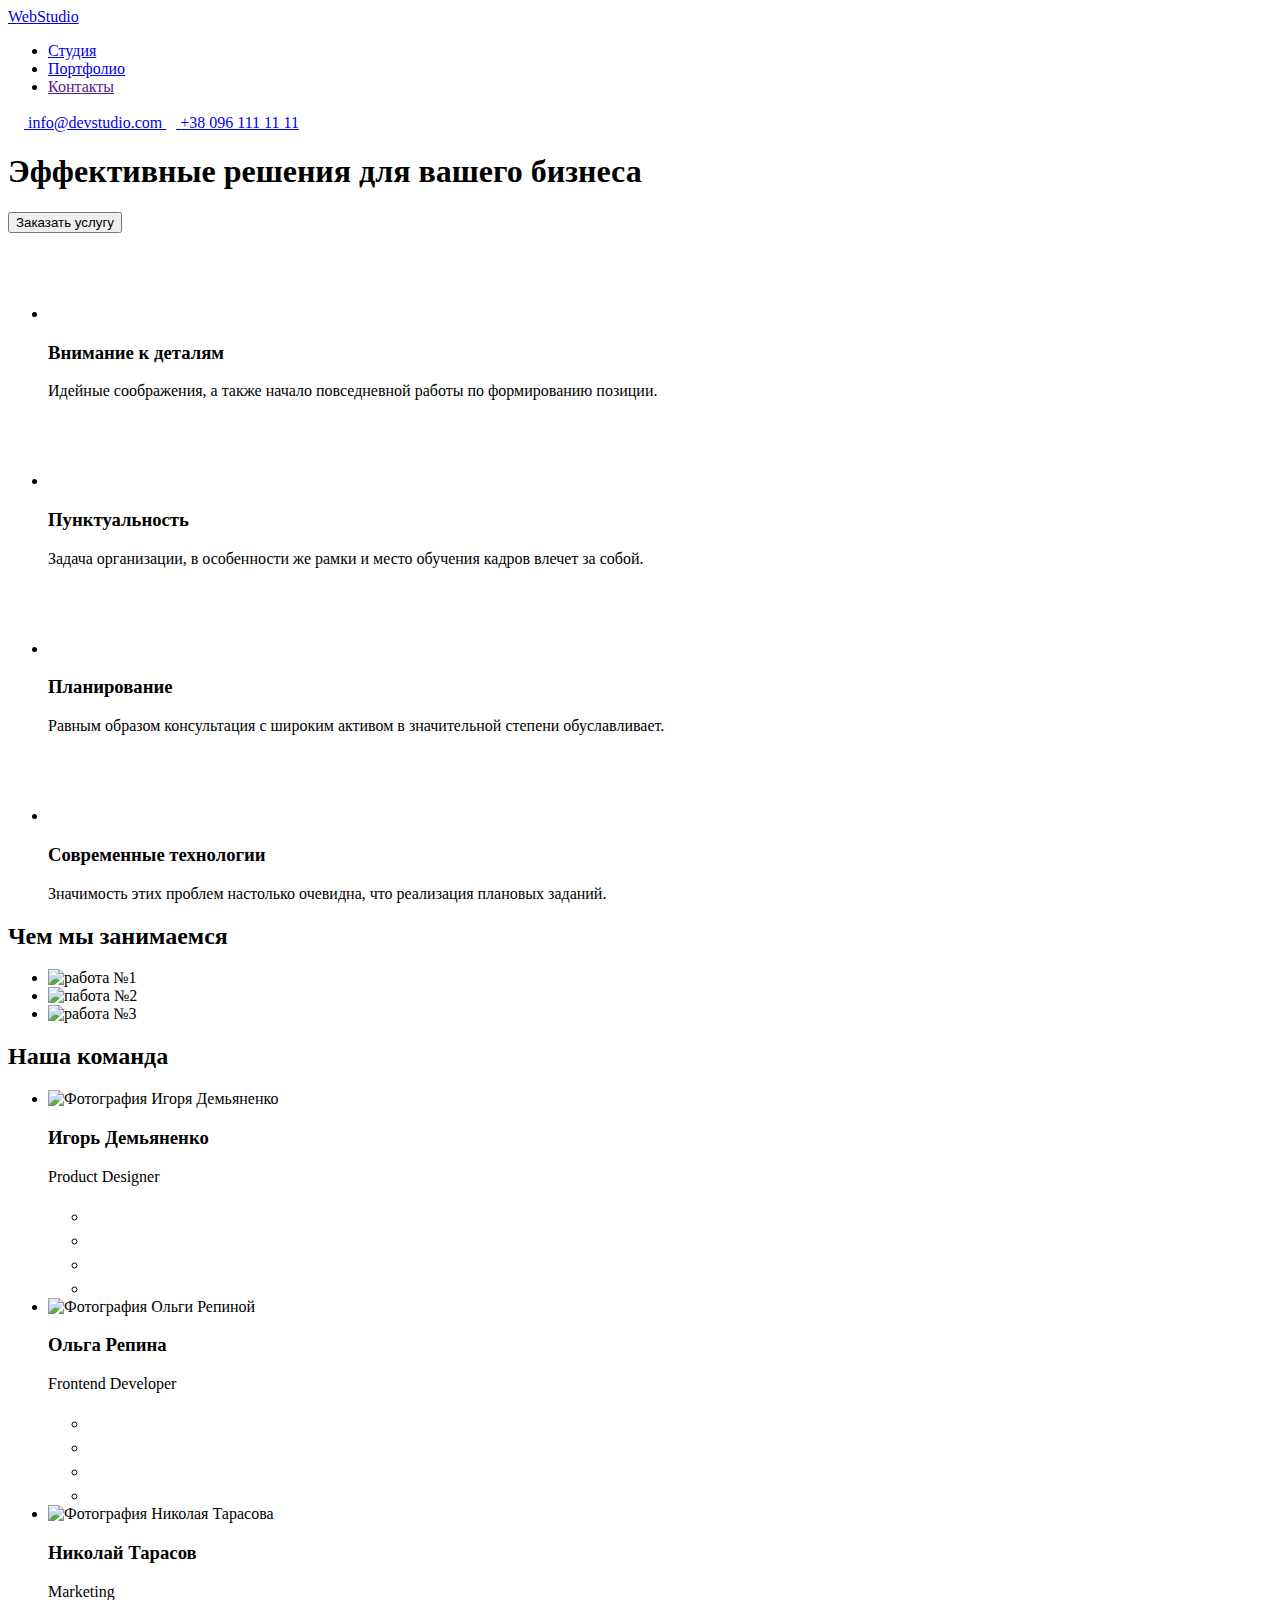
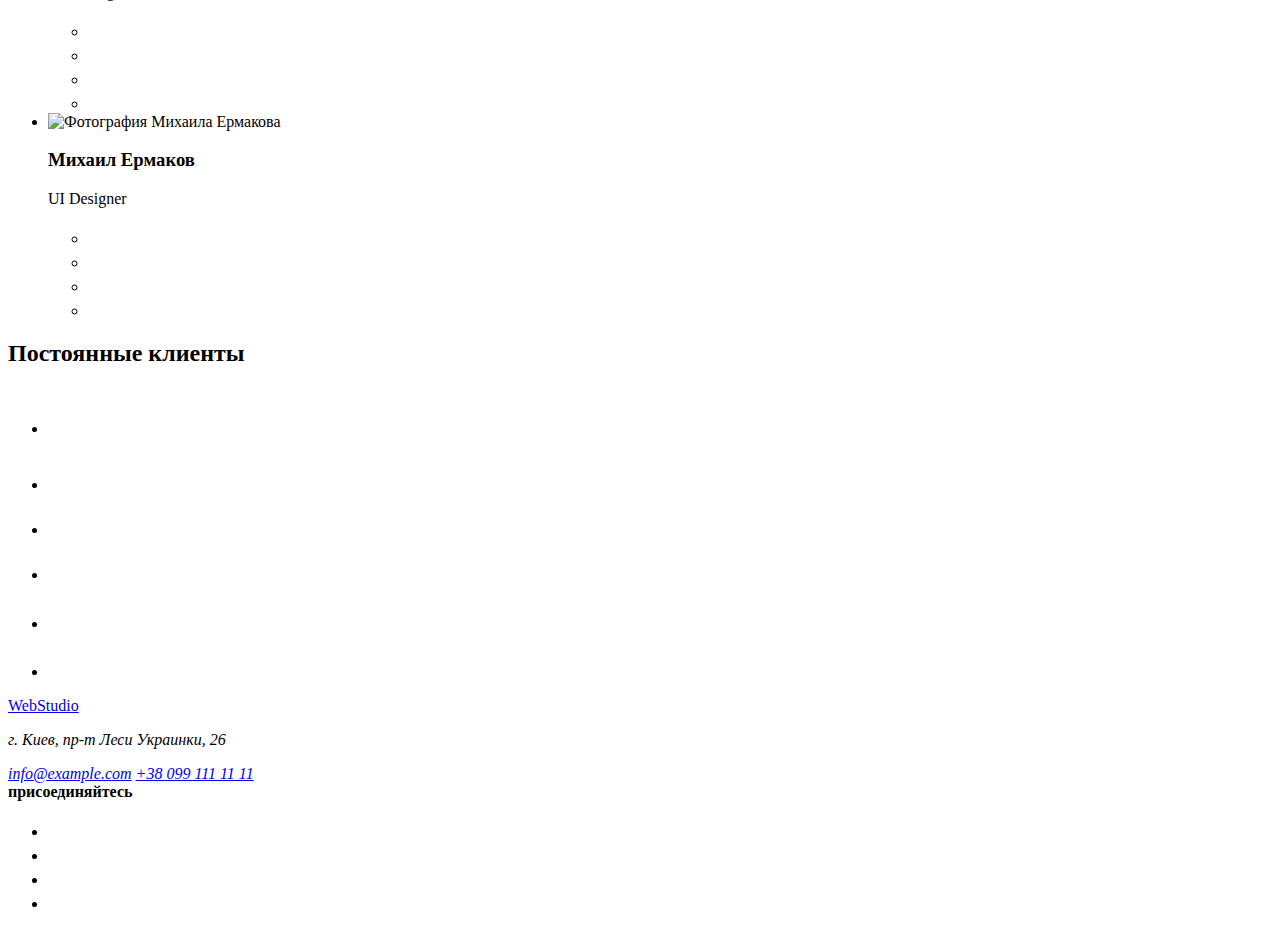
==== index.html @ c62db78a "Add files via upload" ====
<!DOCTYPE html>
<html lang="en">
<head>
    <meta charset="UTF-8">
    <meta http-equiv="X-UA-Compatible" content="IE=edge">
    <meta name="viewport" content="width=device-width, initial-scale=1.0">
    <title>WebStudio</title>
    <link rel="stylesheet" href="https://fonts.googleapis.com/css2?family=Raleway:wght@700&family=Roboto:wght@400;500;700;900&display=swap" >
    <link rel="stylesheet" href="https://cdnjs.cloudflare.com/ajax/libs/modern-normalize/1.1.0/modern-normalize.min.css" integrity="sha512-wpPYUAdjBVSE4KJnH1VR1HeZfpl1ub8YT/NKx4PuQ5NmX2tKuGu6U/JRp5y+Y8XG2tV+wKQpNHVUX03MfMFn9Q==" crossorigin="anonymous" referrerpolicy="no-referrer" />
    <link rel="stylesheet" href="./css/style.css">
</head>
<body>
  <header>
      <div class="border">
        <div class="container header-flex">
          <a href="./index.html" class="logo"><span>Web</span>Studio</a>
          <nav class="navi">
            <ul class="site-nav list">
              <li class="item"><a href="./index.html" class="link current">Студия</a></li>
              <li class="item"><a href="./portfolio.html">Портфолио</a></li>
              <li class="item"><a href="">Контакты</a></li>
            </ul>
          </nav>
          <div class="address">
              <a class="item" href="mailto:info@devstudio.com">
                <svg class="icon" width="16px" height="12px">
                  <use href="./images/symbol-defs.svg#envelope"></use>
                </svg>
                info@devstudio.com
              </a>
              <a class="item" href="tel:+380961111111">
                <svg class="icon" width="10px" height="16px">
                  <use href="./images/symbol-defs.svg#smartphone"></use>
                </svg>
                +38 096 111 11 11
              </a>
          </div>
         </div>
      </div>
  </header>

    <main>
      <section class="hero">
        <h1 class="hero-title">Эффективные решения для вашего бизнеса</h1>
        <button type="button" class="button">Заказать услугу</button>
      </section>
        <section class="section feature">
         <div class="container">
          <h2 class="section-title" hidden>Особенности</h2>
          <ul class="feature list">
            <li>
              <div class="feature-icons">
                <svg width="70" height="70"  >
                  <use href="./images/symbol-defs.svg#antenna" ></use>
                </svg>
              </div>
              <h3>Внимание к деталям</h3>
              <p>Идейные соображения, а также начало повседневной работы по формированию позиции.</p>
            </li>
            <li>
              <div class="feature-icons">
                <svg width="70" height="70"  >
                  <use href="./images/symbol-defs.svg#clock" ></use>
                </svg>
              </div>
              <h3>Пунктуальность</h3>
              <p>Задача организации, в особенности же рамки и место обучения кадров влечет за собой.</p>
            </li>
            <li>
              <div class="feature-icons">
                <svg width="70" height="70"  >
                  <use href="./images/symbol-defs.svg#diagram" ></use>
                </svg>
              </div>
              <h3>Планирование</h3>
              <p>Равным образом консультация с широким активом в значительной степени обуславливает.</p>
            </li>
            <li>
              <div class="feature-icons">
                <svg width="70" height="70"  >
                  <use href="./images/symbol-defs.svg#astronaut" ></use>
                </svg>
              </div>
              <h3>Современные технологии</h3>
              <p>Значимость этих проблем настолько очевидна, что реализация плановых заданий.</p>
            </li>
           </ul>
         </div>
      </section>
        <section class="section-work">
        <div class="container">
          <h2 class="section-title">Чем мы занимаемся</h2>
        <ul class="list work">
          <li><img src="./images/img1.jpg" alt="работа №1" width="370"></li>
          <li><img src="./images/img2.jpg" alt="пабота №2" width="370"></li>
          <li><img src="./images/img3.jpg" alt="работа №3" width="370"></li>
        </ul>
        </div>
      </section>
        <section class="section-team">
          <div class="container">
            <h2 class="section-title">Наша команда</h2>
        <ul class="team list">
          <li class="team-shadow">
            <img src="./images/imgИгорь.jpg" alt="Фотография Игоря Демьяненко" width="270" >
             <div class="holder">
                <h3>Игорь Демьяненко</h3>
                <p>Product Designer</p>
                <ul class="nav-icons">
                    <li class="nav-li">
                      <a class="nav-a" href="#">
                        <svg width="20px" height="20px">
                          <use href="./images/symbol-defs.svg#instagram"></use>
                        </svg>
                      </a>
                    </li>
                    <li class="nav-li">
                      <a class="nav-a" href="#">
                        <svg width="20px" height="20px">
                          <use href="./images/symbol-defs.svg#twitter"></use>
                        </svg>
                      </a>
                    </li>
                    <li class="nav-li">
                      <a class="nav-a" href="#">
                        <svg width="20px" height="20px">
                          <use href="./images/symbol-defs.svg#facebook"></use>
                        </svg>
                      </a>
                    </li>
                    <li class="nav-li">
                      <a class="nav-a" href="">
                        <svg width="20px" height="20px">
                          <use href="./images/symbol-defs.svg#linkedin"></use>
                        </svg>
                      </a>
                    </li>
                </ul>
            </div>
          </li>
          <li class="team-shadow">
            <img src="./images/imgОльга.jpg" alt="Фотография Ольги Репиной" width="270" >
              <div class="holder">
                <h3>Ольга Репина</h3>
                <p>Frontend Developer</p>
                <ul class="nav-icons">
                  <li class="nav-li">
                    <a class="nav-a" href="#">
                      <svg width="20px" height="20px">
                        <use href="./images/symbol-defs.svg#instagram"></use>
                      </svg>
                    </a>
                  </li>
                  <li class="nav-li">
                    <a class="nav-a" href="#">
                      <svg width="20px" height="20px">
                        <use href="./images/symbol-defs.svg#twitter"></use>
                      </svg>
                    </a>
                  </li>
                  <li class="nav-li">
                    <a class="nav-a" href="#">
                      <svg width="20px" height="20px">
                        <use href="./images/symbol-defs.svg#facebook"></use>
                      </svg>
                    </a>
                  </li>
                  <li class="nav-li">
                    <a class="nav-a" href="">
                      <svg width="20px" height="20px">
                        <use href="./images/symbol-defs.svg#linkedin"></use>
                      </svg>
                    </a>
                  </li>
              </ul>
              </div>
          </li>
          <li class="team-shadow">
            <img src="./images/imgНиколай.jpg" alt="Фотография Николая Тарасова" width="270" >
              <div class="holder">
                <h3>Николай Тарасов</h3>
                <p>Marketing</p>
                <ul class="nav-icons">
                  <li class="nav-li">
                    <a class="nav-a" href="#">
                      <svg width="20px" height="20px">
                        <use href="./images/symbol-defs.svg#instagram"></use>
                      </svg>
                    </a>
                  </li>
                  <li class="nav-li">
                    <a class="nav-a" href="#">
                      <svg width="20px" height="20px">
                        <use href="./images/symbol-defs.svg#twitter"></use>
                      </svg>
                    </a>
                  </li>
                  <li class="nav-li">
                    <a class="nav-a" href="#">
                      <svg width="20px" height="20px">
                        <use href="./images/symbol-defs.svg#facebook"></use>
                      </svg>
                    </a>
                  </li>
                  <li class="nav-li">
                    <a class="nav-a" href="">
                      <svg width="20px" height="20px">
                        <use href="./images/symbol-defs.svg#linkedin"></use>
                      </svg>
                    </a>
                  </li>
              </ul>
              </div>
          </li>
          <li class="team-shadow">
            <img src="./images/imgМихаил.jpg" alt="Фотография Михаила Ермакова" width="270" >
              <div class="holder">
                <h3>Михаил Ермаков</h3>
                <p>UI Designer</p>
                <ul class="nav-icons">
                  <li class="nav-li">
                    <a class="nav-a" href="#">
                      <svg width="20px" height="20px">
                        <use href="./images/symbol-defs.svg#instagram"></use>
                      </svg>
                    </a>
                  </li>
                  <li class="nav-li">
                    <a class="nav-a" href="#">
                      <svg width="20px" height="20px">
                        <use href="./images/symbol-defs.svg#twitter"></use>
                      </svg>
                    </a>
                  </li>
                  <li class="nav-li">
                    <a class="nav-a" href="#">
                      <svg width="20px" height="20px">
                        <use href="./images/symbol-defs.svg#facebook"></use>
                      </svg>
                    </a>
                  </li>
                  <li class="nav-li">
                    <a class="nav-a" href="">
                      <svg width="20px" height="20px">
                        <use href="./images/symbol-defs.svg#linkedin"></use>
                      </svg>
                    </a>
                  </li>
              </ul>
              </div>
          </li>
        </ul>
          </div>
      </section>
      <section class="clients">
        <div class="container">
          <h2>Постоянные клиенты</h2>
          <ul class="clients-items">
            <li class="list">
              <a class="clients-company" href="">
                <svg width="41px" height="47px" >
                  <use href="./images/symbol-defs.svg#company"></use>
                </svg>
              </a>
            </li>
            <li class="list">
              <a class="clients-company" href="">
                <svg width="40px" height="52px" >
                  <use href="./images/symbol-defs.svg#company2"></use>
                </svg>
              </a>
            </li>
            <li class="list">
              <a class="clients-company" href="">
                <svg width="44px" height="41px" >
                  <use href="./images/symbol-defs.svg#company3"></use>
                </svg>
              </a>
            </li>
            <li class="list">
              <a class="clients-company"  href="">
                <svg width="84px" height="41px" >
                  <use href="./images/symbol-defs.svg#company4"></use>
                </svg>
              </a>
            </li>
            <li class="list">
              <a class="clients-company" href="">
                <svg width="63px" height="45px" >
                  <use href="./images/symbol-defs.svg#company5"></use>
                </svg>
              </a>
            </li>
            <li class="list">
              <a class="clients-company" href="">
                <svg width="94px" height="44px" >
                  <use href="./images/symbol-defs.svg#company6"></use>
                </svg>
              </a>
            </li>
          </ul>
        </div>
      </section>

    </main>
    <footer>
      <div class="footer">
        <div class="container">
          <div class="footer-wrapper">
            <div>
              <a href="Web-Studio" class="logo"><span>Web</span><span class="studio">Studio</span></a>
              <address class="navigation">
                <p class="nav">г. Киев, пр-т Леси Украинки, 26</p>
                <a href="mailto:info@devstudio.com" class="address-nav" >info@example.com</a>
                <a href="tel:+380961111111" class="address-nav" >+38 099 111 11 11</a>
              </address>
            </div>
              <div class="socials-footer">
                <b>присоединяйтесь</b>
                <ul class="socials-icon">
                  <li class="list"> 
                    <a class="social-logotip" href="#">
                      <svg width="20px" height="20px" >
                      <use href="./images/symbol-defs.svg#instagram"></use>
                      </svg>
                  </a>
                  </li>
                  <li class="list">
                    <a class="social-logotip" href="#">
                      <svg width="20px" height="20px" >
                      <use href="./images/symbol-defs.svg#twitter"></use>
                      </svg>
                  </a>
                  </li>
                  <li class="list">
                    <a class="social-logotip" href="#">
                      <svg width="20px" height="20px" >
                      <use href="./images/symbol-defs.svg#facebook"></use>
                      </svg>
                  </a>
                  </li>
                  <li class="list">
                    <a class="social-logotip" href="#">
                      <svg width="20px" height="20px" >
                      <use href="./images/symbol-defs.svg#linkedin"></use>
                      </svg>
                  </a>
                  </li>
                </ul>
              </div>
          </div>
        </div>
         
      </div>
     </footer> 
 </body>

</html>
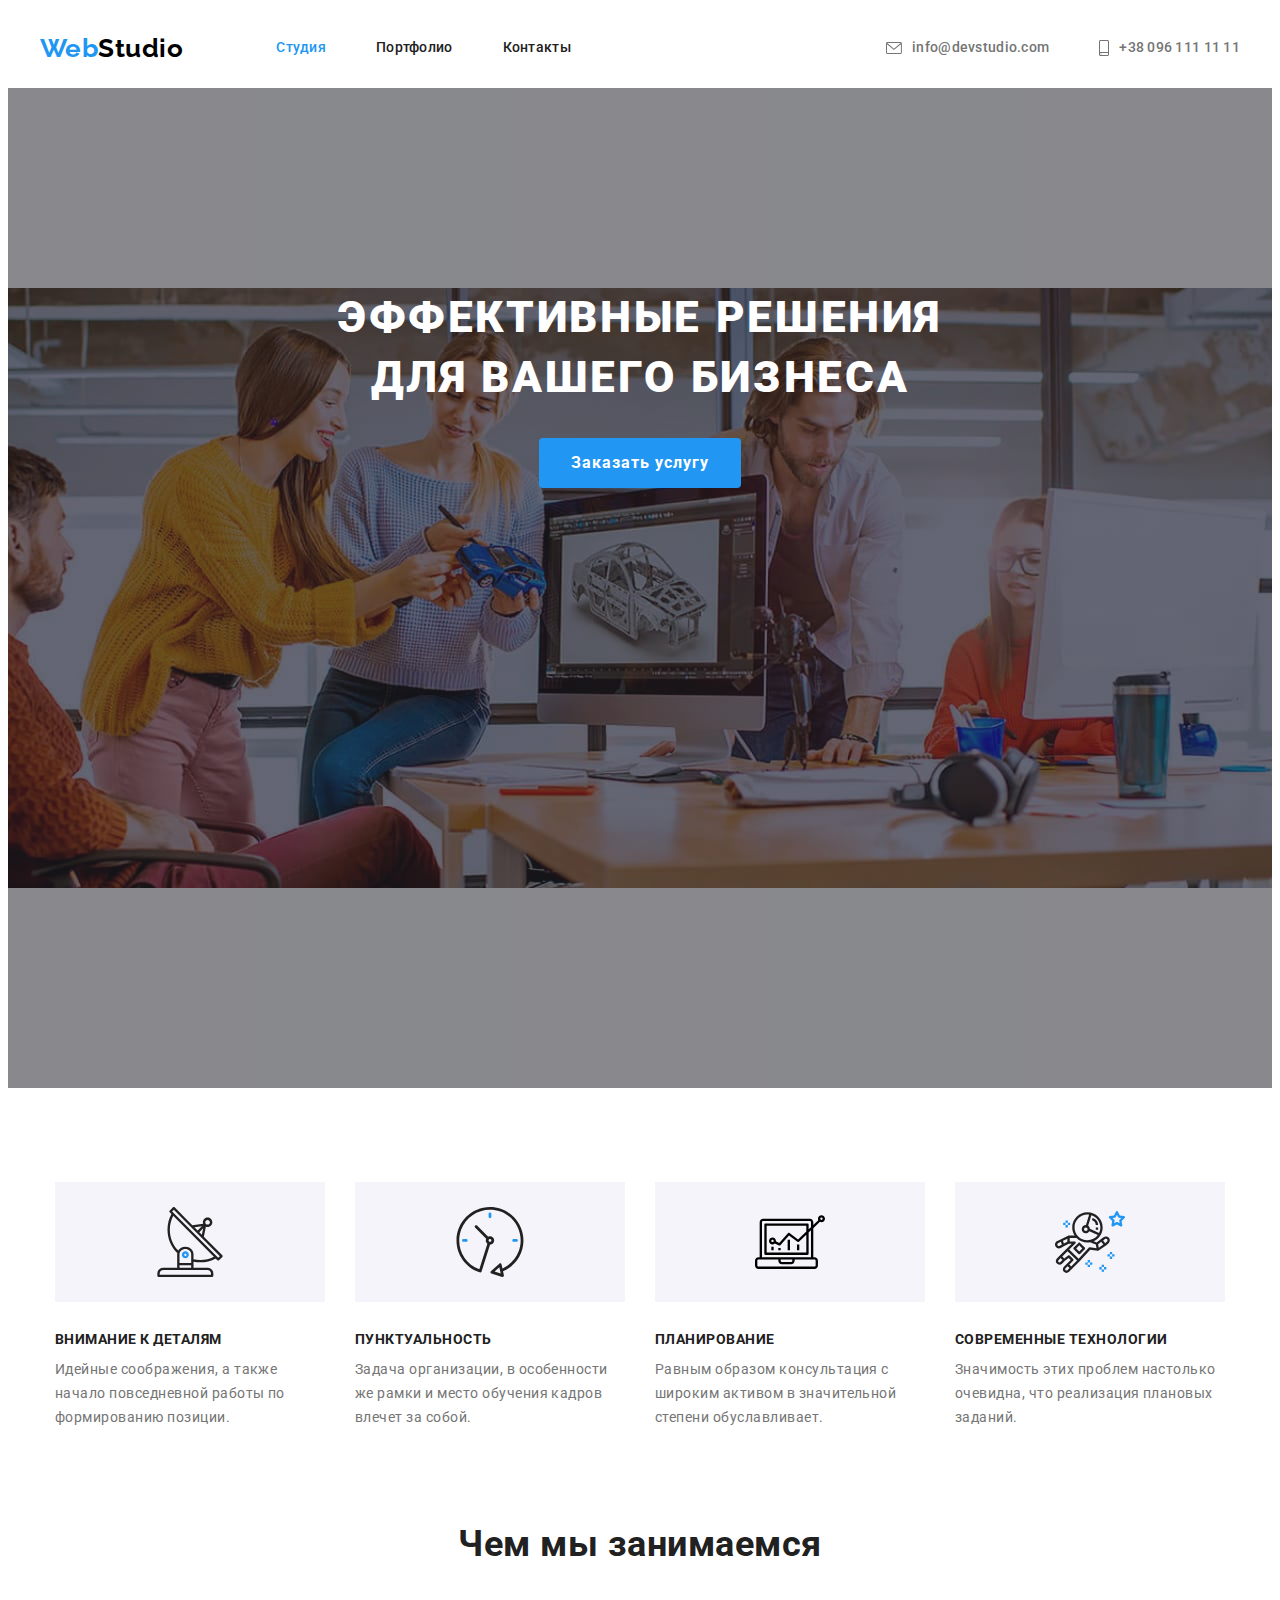
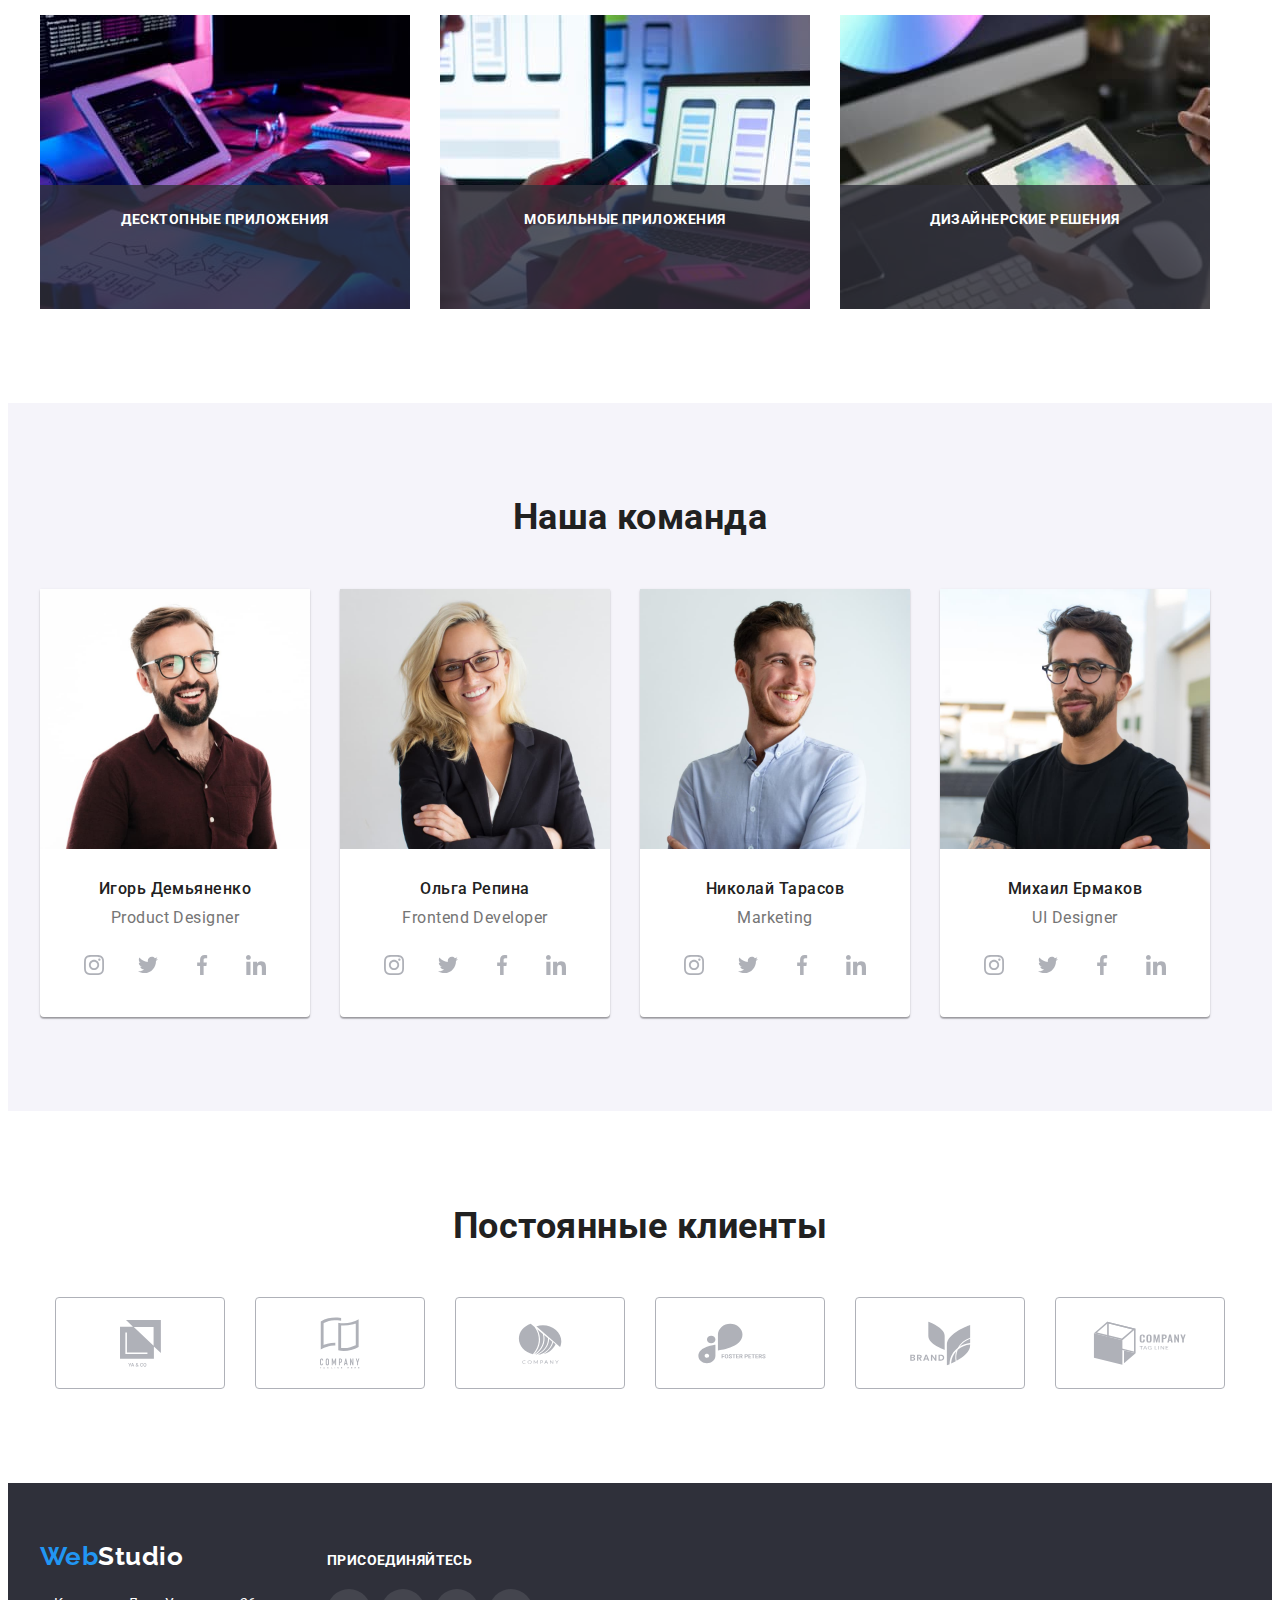
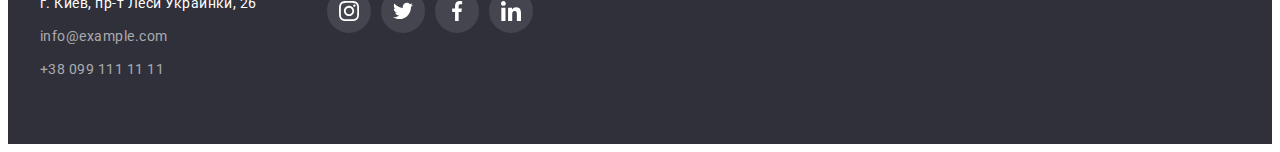
==== commit 27546648: "Почти сделал" ====
--- a/index.html
+++ b/index.html
@@ -11,7 +11,6 @@
 </head>
 <body>
   <header>
-      <div class="border">
         <div class="container header-flex">
           <a href="./index.html" class="logo"><span>Web</span>Studio</a>
           <nav class="navi">
@@ -36,13 +35,12 @@
               </a>
           </div>
          </div>
-      </div>
   </header>
 
     <main>
       <section class="hero">
         <h1 class="hero-title">Эффективные решения для вашего бизнеса</h1>
-        <button type="button" class="button">Заказать услугу</button>
+        <button data-modal-open type="button" class="button">Заказать услугу</button>
       </section>
         <section class="section feature">
          <div class="container">
@@ -91,9 +89,26 @@
         <div class="container">
           <h2 class="section-title">Чем мы занимаемся</h2>
         <ul class="list work">
-          <li><img src="./images/img1.jpg" alt="работа №1" width="370"></li>
-          <li><img src="./images/img2.jpg" alt="пабота №2" width="370"></li>
-          <li><img src="./images/img3.jpg" alt="работа №3" width="370"></li>
+          <li>
+           <div class="picture">
+              <img src="./images/img1.jpg" alt="работа №1" width="370">
+              <h3 class="text">Десктопные приложения</h3>
+           </div>
+            
+          </li>
+          <li>
+            <div class="picture">
+              <img src="./images/img2.jpg" alt="пабота №2" width="370">
+              <h3 class="text">Мобильные приложения</h3>
+            </div>
+         </li>
+            
+          <li>
+            <div class="picture">
+              <img src="./images/img3.jpg" alt="работа №3" width="370">
+              <h3 class="text">Дизайнерские решения</h3>
+            </div>
+          </li>
         </ul>
         </div>
       </section>
@@ -349,10 +364,22 @@
                 </ul>
               </div>
           </div>
+        </div>      
+      </div>
+     </footer>
+     
+      <div class="backdrop is-hidden" data-modal>
+        <div class="modal">
+          <button class="close" data-modal-close>
+            <svg class="modal-close" width="18px" height="18px">
+              <use href="./images/symbol-defs.svg#close-black"></use>
+            </svg>
+          </button>
         </div>
-         
+
       </div>
-     </footer> 
+
+      <script src="./js/modal.js"></script>
  </body>
 
 </html>--- a/css/style.css
+++ b/css/style.css
@@ -0,0 +1,812 @@
+:root {
+    --primery-text-color: #757575;
+    --title-text-color: #212121;
+    --accent-color: #2196F3;
+}
+
+body {
+     background-color: #ffffff;
+     color: var(--primery-text-color);
+
+     font-family: Roboto, sans-serif;
+     letter-spacing: 0.03em;
+}
+
+.list {
+    list-style: none;
+    padding: 0;
+    margin: 0;
+}
+
+
+.container {
+    width: 1200px;
+    padding-left: 15px;
+    padding-right: 15px;
+    margin: 0 auto;
+}
+
+/* headre-flex */
+
+.border {
+    border-bottom: 1px solid #ECECEC;
+}
+
+.header-flex {
+    display: flex;
+    align-items: center;
+   
+}
+
+/* logo */
+
+ .header-flex > a.logo {
+    margin-top: 0;
+    margin-bottom: 0;
+}
+
+.logo {
+    color: #000000;
+
+    font-family: Raleway, sans-serif;
+    font-weight: 700;
+    font-size: 26px;
+    line-height: 1.19;
+    text-decoration: none;
+}
+
+
+.logo > span {
+    color: var(--accent-color);
+}
+/* nav */
+
+.navi {
+    margin-left: 93px;
+}
+
+/* site-nav */
+
+.site-nav .item {
+    position: relative;
+}
+
+.site-nav a:hover,
+.site-nav a:focus {
+    color: var(--accent-color);
+}
+
+.site-nav a::after {
+    content: '';
+    position: absolute;
+    display: inline-block;
+
+    bottom: 0;
+    left: 0;
+    width: 100%;
+    height: 4px;
+
+    opacity: 0;
+
+    background-color: var(--accent-color);
+    border-radius: 2px;
+
+    transition: opacity 250ms cubic-bezier(0.4, 0, 0.2, 1);
+
+}
+
+
+.site-nav a:hover::after,
+.site-nav a:focus::after {
+    opacity: 1;
+}
+
+.site-nav {
+    display: flex;
+}
+
+.site-nav .item + .item {
+    margin-left: 50px;
+}
+   
+
+.site-nav a {
+    display: block;
+    padding-top: 32px;
+    padding-bottom: 32px;
+
+    color: var(--title-text-color);
+    
+    font-weight: 500;
+    font-size: 14px;
+    line-height: 1.14;
+    letter-spacing: 0.02em;
+    text-decoration: none;
+
+    transition: color 250ms cubic-bezier(0.4, 0, 0.2, 1);
+    
+}
+.site-nav .link.current {
+    color: var(--accent-color);
+}
+
+/* address */
+
+
+.address .item:hover,
+.address .item:focus {
+    color: var(--accent-color)
+}
+
+.address .item:hover .icon,
+.address .item:focus .icon {
+    fill: currentColor;
+}
+
+a.item:hover .icon-smartphone,
+a.item:focus .icon-smartphone {
+    fill: currentColor;
+}
+
+.address .item {
+    fill: #757575;
+    align-items: center;
+    margin-top: 0;
+    margin-bottom: 0;
+
+    transition: color 250ms cubic-bezier(0.4, 0, 0.2, 1);
+}
+
+.address {
+    display: flex;
+    margin-left: auto;
+}
+
+.address .item + .item {
+    margin-left: 50px;
+}
+
+ .icon {
+    margin-right: 10px;
+ }
+
+.address a {
+    display: flex;
+    color: var(--primery-text-color);
+
+    font-weight: 500;
+    font-size: 14px;
+    line-height: 1.14;
+    letter-spacing: 0.02em;
+    text-decoration: none;
+}
+
+/* hero */
+
+.hero {
+    margin-left: auto;
+    margin-right: auto;
+    height: 600px;
+    max-width: 1600px;
+    background-position: center;
+    background-image: linear-gradient( 
+        rgba(47, 48, 58, 0.4),
+        rgba(47, 48, 58, 0.4)
+        ),
+        url("../images/background.jpg");
+    background-color: #C4C4C4;
+    background-repeat: no-repeat;
+
+    padding-top: 200px;
+    padding-bottom: 200px;
+    text-align: center;
+    
+}
+
+.hero-title {
+    width: 698px;
+    margin-left: auto;
+    margin-right: auto;
+    margin-top: 0;
+    margin-bottom: 30px;
+    color: #FFFFFF;
+
+    font-weight: 900;
+    font-size: 44px;
+    line-height: 1.36;
+    
+    letter-spacing: 0.06em;
+    text-transform: uppercase;
+}
+
+
+/* button */
+
+ button:hover,
+ button:focus {
+    background-color: #188CE8;
+    box-shadow: 0px 4px 4px rgba(0, 0, 0, 0.15);
+}
+
+.button {
+    border-radius: 4px;
+    border: 1px transparent;
+    padding: 10px 32px;
+    min-width: 200px;
+    height: 50px;
+
+
+    color: #FFFFFF;
+    background-color: var(--accent-color);
+    
+    font-family: Roboto, sans-serif;
+    font-weight: 700;
+    font-size: 16px;
+    line-height: 1.88;
+    align-items: center;
+    letter-spacing: 0.06em;
+    cursor: pointer;
+
+    transition: background-color 250ms cubic-bezier(0.4, 0, 0.2, 1);
+}
+
+
+
+/* feature */ 
+ 
+.feature-icons {
+    margin-bottom: 30px;
+    width: 270px;
+    height: 120px;
+    background-color: #F5F4FA;
+    display: flex;
+    align-items: center;
+    justify-content: center;
+
+}
+
+.section.feature {
+    padding-top: 94px;
+}
+
+.feature h3 {
+    margin-top: 0;
+    margin-bottom: 10px;
+
+    color: var(--title-text-color);
+
+    font-size: 14px;
+    line-height: 1.14;
+    text-transform: uppercase;
+}
+
+.feature.list {
+    display: flex;
+    justify-content: space-around;
+}
+
+.feature li {
+    width: 270px;
+}
+
+.feature p {
+    margin-top: 0;
+    margin-bottom: 0;
+
+    font-size: 14px;
+    line-height: 1.71;
+}
+
+/* work */
+
+.list.work {
+    display: flex;
+}
+
+.list.work > li + li{
+    margin-left: 30px;
+}
+
+.section-work {
+    padding-top: 94px;
+    padding-bottom: 94px;
+}
+
+.section-work h2 {
+    padding-top: 0;
+    padding-bottom: 0;
+    margin-bottom: 50px;
+}
+
+.section-work .picture {
+    position: relative;
+}
+
+.section-work .text {
+    
+    position: absolute;
+    bottom: 0;
+    margin: 0;
+    padding: 27px 0;
+
+    width: 370px;
+    height: 70px;
+    color: #fff;
+    background-color: rgba(47, 48, 58, 0.8);
+
+    font-size: 14px;
+    line-height: 1.14;
+    text-align: center;
+    text-transform: uppercase;
+}
+
+ .section-work .section-title {
+    color: var(--title-text-color);
+ 
+    font-size: 36px;
+    line-height: 1.16;
+    text-align: center;   
+}
+
+/* team */
+
+.section-team {
+    padding-top: 94px;
+    padding-bottom: 94px;
+    background-color: #F5F4FA;;
+}
+
+.team.list {
+    display: flex;
+}
+
+.team-shadow {
+    box-shadow: 0px 1px 3px rgba(0, 0, 0, 0.12), 
+        0px 1px 1px rgba(0, 0, 0, 0.14), 
+        0px 2px 1px rgba(0, 0, 0, 0.2);
+    border-radius: 0px 0px 4px 4px;
+
+    background-color: #fff;
+}
+
+.team.list > li + li {
+    width: 270px;
+    margin-left: 30px
+}
+
+.section-title {
+    margin-top: 0;
+    margin-bottom: 50px;
+
+    color: var(--title-text-color);
+
+    font-weight: 700;
+    font-size: 36px;
+    line-height: 1.16;
+    text-align: center;
+}
+
+.team .holder {
+    padding: 30px 0 30px;
+}
+
+.team h3 {
+    margin-top: 0;
+    margin-bottom: 10px;
+
+    color: var(--title-text-color);
+
+    font-weight: 500;
+    font-size: 16px;
+    line-height: 1.19;
+    text-align: center;
+}
+
+.team p {
+    margin-top: 0;
+    margin-bottom: 0;
+
+    font-weight: 400;
+    font-size: 16px;
+    line-height: 1.19;
+    text-align: center;
+}
+
+.section-team  ul {
+    padding: 0;
+}
+
+.nav-icons {
+    display: flex;
+    justify-content: center;
+    margin-top: 16px;
+}
+
+
+.nav-a:hover,
+.nav-a:focus {
+     fill: #ffffff;
+
+     background-color: var(--accent-color);
+    
+
+         
+}
+
+.nav-icons li + li {
+    margin-left: 10px;
+}
+.nav-icons a {
+    display: flex;
+    width: 44px;
+    height: 44px;
+    border-radius: 50%;
+
+    justify-content: center;
+    align-items: center;
+
+    fill: #afb1b8;
+
+    transition: fill 250ms cubic-bezier(0.4, 0, 0.2, 1),
+        background-color 250ms cubic-bezier(0.4, 0, 0.2, 1);
+}
+
+.nav-li {
+    list-style: none;
+}
+
+/* clients */
+
+.clients-items {
+    display: flex;
+    justify-content: center;
+    margin: 0;
+    padding: 0;
+}
+
+.clients-items li + li {
+    margin-left: 30px;
+}
+
+.clients-items a {
+
+    fill: #afb1b8;
+}
+
+.clients-company {
+    display: flex;
+    justify-content: center;
+    align-items: center;
+    width: 170px;
+    height: 92px;
+    
+
+    border: 1px solid #AFB1B8;
+    box-sizing: border-box;
+    border-radius: 4px;
+
+    transition: fill 250ms cubic-bezier(0.4, 0, 0.2, 1),
+    border 250ms cubic-bezier(0.4, 0, 0.2, 1);
+}
+.clients-company:hover,
+.clients-company:focus {
+    fill: var(--accent-color);
+    border: 1px solid var(--accent-color);
+}
+
+
+.clients {
+    padding-top: 94px;
+    padding-bottom: 94px;
+}
+
+.clients h2 {
+    margin-top: 0;
+    margin-bottom: 50px;
+
+    color: var(--title-text-color);
+
+
+    font-weight: 700;
+    font-size: 36px;
+    line-height: 42px;
+    text-align: center;
+}
+
+/* footer */
+
+.footer {
+    background-color: #2F303A;
+
+    display: flex;
+    flex-direction: column;
+    padding-top: 58px;
+    padding-bottom: 62px;
+}
+
+.logo .studio { 
+    color: #FFFFFF;
+    
+}
+
+.nav {
+    margin-top: 20px;
+    margin-bottom: 9px;
+
+    color: #FFFFFF;
+
+    font-style: normal;
+    font-size: 14px;
+    line-height: 1.71;
+}
+
+.address-nav {
+
+    color: rgba(255, 255, 255, 0.6);
+
+    font-style: normal;
+    font-size: 14px;
+    line-height: 1.71;
+    text-decoration: none;
+}
+ 
+.navigation {
+    display: flex;
+    flex-direction: column;
+}
+
+.navigation a[href="mailto:info@devstudio.com"] {
+    margin-bottom: 9px;
+}
+
+.socials-footer {
+    display: flex;
+    flex-direction: column;
+    margin-left: 70px
+}
+
+.socials-footer > b {
+    margin-bottom: 20px;
+    font-size: 14px;
+    line-height: 1.14;
+    letter-spacing: 0.03em;
+    text-transform: uppercase;
+    color: #FFFFFF;
+}
+
+.social-logotip {
+    display: flex;
+    justify-content: center;
+    align-items: center;
+
+    width: 44px;
+    height: 44px;
+
+    fill: #ffffff;
+    background-color: rgba(255, 255, 255, 0.1);
+    border-radius: 50%;
+
+    transition: background-color 250ms cubic-bezier(0.4, 0, 0.2, 1);
+}
+
+.social-logotip:hover,
+.social-logotip:focus {
+    background-color: var(--accent-color);
+}
+
+.socials-footer ul {
+    display: flex;
+}
+
+.footer-wrapper {
+    display: flex;
+    align-items: baseline;
+}
+
+.socials-icon {
+    margin: 0;
+    padding: 0;
+}
+
+.socials-icon li + li {
+    margin-left: 10px;
+}
+
+/* portfolio */
+
+.main {
+    padding-top: 94px;
+    padding-bottom: 94px;
+}
+
+.box {
+    display: flex;
+    justify-content: center;
+    margin-bottom: 50px;
+}
+
+.box button {
+    height: 38px;
+    border-radius: 4px;
+    border: 1px solid #F5F4FA;    
+}
+
+.box li + li {
+    margin-left: 8px;
+}
+
+.btn {
+    color: var(--title-text-color);
+    background-color: #F5F4FA;
+    padding: 6px 22px ;
+
+    font-family: Roboto, sans-serif;
+    font-weight: 500;
+    font-size: 16px;
+    line-height: 1.62;
+    cursor: pointer;
+
+    transition: color 250ms cubic-bezier(0.4, 0, 0.2, 1),
+    border-color 250ms cubic-bezier(0.4, 0, 0.2, 1),
+    background-color 250ms cubic-bezier(0.4, 0, 0.2, 1),
+    box-shadow 250ms cubic-bezier(0.4, 0, 0.2, 1);
+}
+
+.btn:hover,
+.btn:focus {
+    color: #FFF;
+    border-color: var(--accent-color);
+    background-color: var(--accent-color);
+    box-shadow: 0px 3px 1px rgba(0, 0, 0, 0.1),
+        0px 1px 2px rgba(0, 0, 0, 0.08), 
+        0px 2px 2px rgba(0, 0, 0, 0.12);
+}
+
+/* portfolio list */
+
+.portfolio.list {
+    display: flex;
+    flex-wrap: wrap;
+}
+
+.items::before {
+    content: '';
+    display: inline-block;
+    position: absolute;
+    top: 0;
+    left: 0;
+    width: 100%;
+    height: 100%;
+    background-color: olive;
+
+}
+
+.element:hover,
+.element:focus {
+    box-shadow: 0px 1px 1px rgba(0, 0, 0, 0.12),
+        0px 4px 4px rgba(0, 0, 0, 0.06),
+        1px 4px 6px rgba(0, 0, 0, 0.16);
+}
+
+.product-thumb {
+    
+}
+    
+.element {
+    position: relative;
+
+    width: 370px;
+    margin-right: 30px;
+    margin-bottom: 30px;
+}
+
+.element:nth-child(3n) {
+    margin-right: 0;
+}
+
+.element:nth-last-child(-n + 3) {
+    margin-bottom: 0;
+}
+
+.portfolio a {
+    text-decoration: none;
+}
+
+.portfolio .text {
+    margin-top: 0;
+    margin-bottom: 4px;
+
+    color: var(--title-text-color);
+
+    font-size: 18px;
+    line-height: 2;
+    letter-spacing: 0.06em;
+}
+
+.portfolio .items {
+    padding: 20px 24px;
+    border: 1px solid #EEEEEE;
+}
+
+.portfolio p {
+    margin-top: 0;
+    margin-bottom: 0;
+
+    color: var(--primery-text-color);
+    
+    font-weight: 400;
+    font-size: 16px;
+    line-height: 1.88;
+}
+
+img {
+    display: block;
+    max-width: 100%;
+    height: auto
+   }
+
+
+   .backdrop {
+       position: fixed;
+       top: 0;
+       left: 0;
+
+       width: 100%;
+       height: 100%;
+
+       background-color: rgba(0, 0, 0, 0.2);
+
+       opacity: 1;
+       transition: opacity 250ms cubic-bezier(0.4, 0, 0.2, 1);
+   }
+
+   .backdrop.is-hidden {
+       opacity: 0;
+       pointer-events: none;
+   }
+
+   .backdrop.is-hidden .modal {
+       transform: translate(-50% -50%) scale(0.9);
+   }
+
+   .modal {
+        position: absolute;
+        top: 50%;
+        left: 50%;
+        transform: translate(-50%, -50%);
+
+        padding: 8px;
+        min-width: 528px;
+        min-height: 581px;
+
+        background-color: #fff;
+        box-shadow: 0px 1px 3px rgba(0, 0, 0, 0.12),
+            0px 1px 1px rgba(0, 0, 0, 0.14), 
+            0px 2px 1px rgba(0, 0, 0, 0.2);
+         border-radius: 4px;
+
+         transform: translate(-50%, -50%) scale(1);
+
+         transition: transform 250ms cubic-bezier(0.4, 0, 0.2, 1);
+   }
+
+   .close {
+        display: flex;
+        justify-content: center;
+        align-items: center;
+        box-sizing: border-box;
+
+        margin-left: auto;
+        border: 1px solid rgba(0, 0, 0, 0.1);
+        border-radius: 50%;
+
+        background-color: #fff;
+
+        width: 30px;
+        height: 30px;     
+   }
+
+   .modal-close {
+       min-width: 18px;
+       fill: #000;
+   }